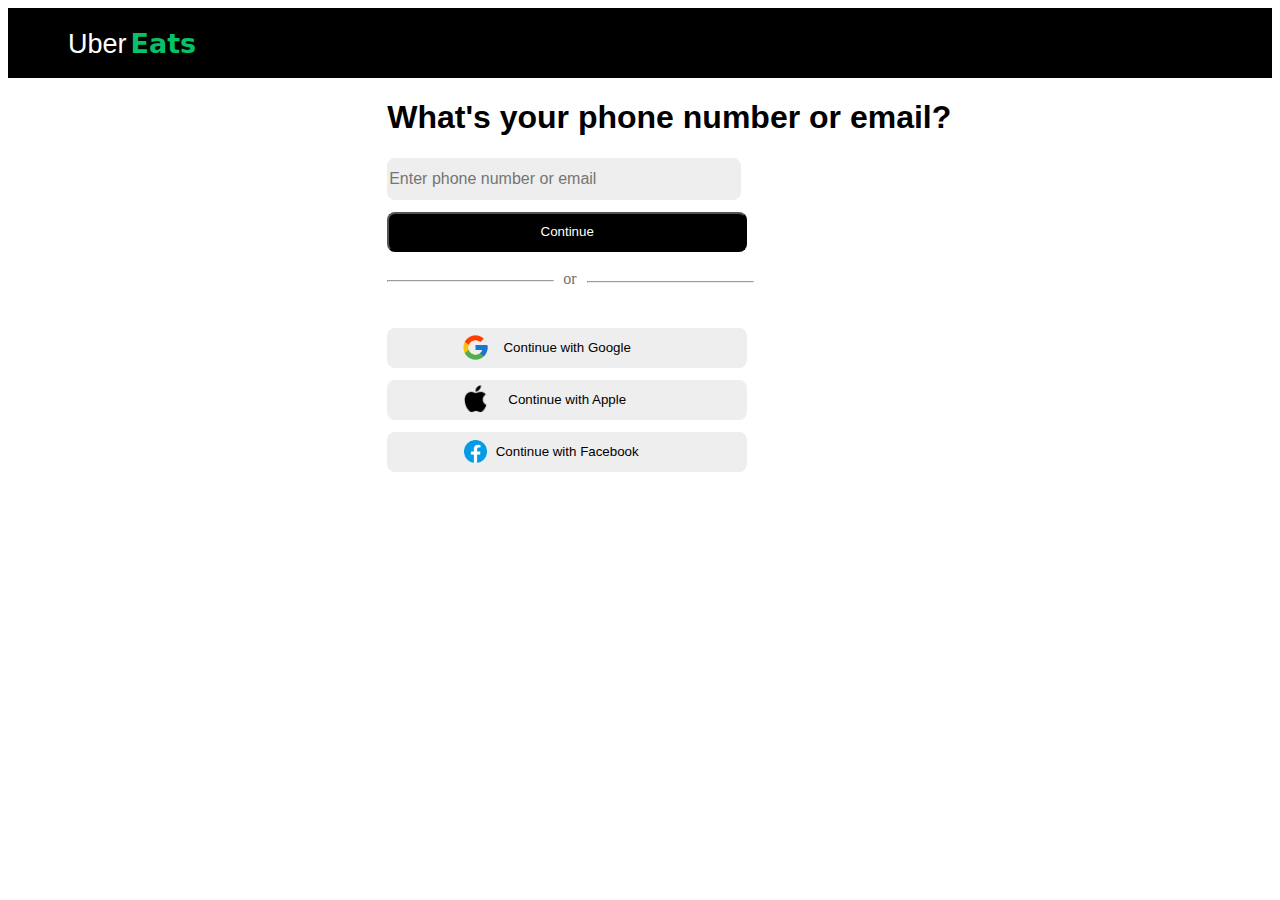
==== Uber eats clone/login.html @ 880b29a8 "Added login page and made page responsive till an extent" ====
<!DOCTYPE html>
<html lang="en">
<head>
    <meta charset="UTF-8">
    <meta http-equiv="X-UA-Compatible" content="IE=edge">
    <meta name="viewport" content="width=device-width, initial-scale=1.0">
    <link rel="stylesheet" href="css/styleslogin.css">
    <link rel="icon" href="https://d3i4yxtzktqr9n.cloudfront.net/arch-web/99c4bc580c8b57b7.ico">
    <link rel="stylesheet" href="https://fonts.googleapis.com/icon?family=Material+Icons">
    <title>Login</title>
</head>
<body>
    <div class="login-head">
        <span class="uber1">Uber</span>
        <span class="eat">Eats</span>
    </div>

    <div class="main-cont">
        <div></div>
        <div class="main-body">
            <h1>What's your phone number or email?</h1>
        </div>
        <div></div>
        <div class="textbox">
            <input type="text" placeholder="Enter phone number or email">
        </div>
        <div></div>
        <button class="conti">Continue</button>
        <div class="hr">
            <hr class="before">
            <div></div>
            <hr class="after">
            <span>or</span>
        </div>
        <button class="googl">Continue with Google</button>
        <img src="image/google.png" alt="">
        <div></div>
        <button class="apple">Continue with Apple</button>
        <img src="image/apples.png" alt="">
        <div></div>
        <button class="facebook">Continue with Facebook</button>
        <img src="image/facebooks.png" alt="">
    </div>

    
</body>
</html>
---- Uber eats clone/css/styleslogin.css ----
.login-head{
    width: 100%;
    height: 70px;
    background-color: #000;
    margin-bottom: 20px;
  }
  
  .login-head .uber1{
    color: #fff;
    font-family:sans-serif;
    font-size: 27px;
    font-weight:450;
    position: relative;
    left: 60px;
    top:20px;
  }

  .login-head .eat{
    color: rgb(6, 193, 103);
    font-family: system-ui, -apple-system, BlinkMacSystemFont, 'Segoe UI', Roboto, Oxygen, Ubuntu, Cantarell, 'Open Sans', 'Helvetica Neue', sans-serif;
    font-size: 27px;
    font-weight:640;
    position: relative;
    left: 60px;
    top:20px;
  }



.main-cont{
position: relative;
top: 50%;
right: 50%;
left:30%;
bottom:50%;
width: 50%;
height: 100%;


}

.main-body{
margin-top: 0px;
font-family: sans-serif;

}



.textbox input{
background-color: #eee;
width:350px;
height: 40px;
border-radius: 8px;
font-size: medium;
border: none;
}

.conti{
background-color: #000;
width:360px;
height: 40px;
border-radius: 8px;
color: #fff;
margin-top: 12px;
cursor: pointer;
margin-bottom: 20px;
}

.before{
display:inline-block ;
width: 165px;
}

.after{
display:inline-block;
width: 165px;
position: relative;
left:200px;
bottom: 21px;
}


span{
position: relative;
bottom: 28px;
left:5px;
color: #717070;
}

.googl{
background-color: #eeeeee;
width:360px;
height: 40px;
border-radius: 8px;
color: #000000;
position: relative;
margin-top: 12px;
cursor: pointer;
border: none;

}


img{
position: relative;
width: 29px;
right: 290px;
top:10px;
z-index:1;
}



.apple{
background-color: #eeeeee;
width:360px;
height: 40px;
border-radius: 8px;
color: #000000;
margin-top: 12px;
cursor: pointer;
border: none;

}

.facebook{
background-color: #eeeeee;
width:360px;
height: 40px;
border-radius: 8px;
color: #000000;
margin-top: 12px;
cursor: pointer;
border: none;

} 

@media (max-width:787px) {

.main-body {
  margin-top: 52px;
  font-family: sans-serif;
  position: relative;
  right: 47px;

}

.textbox input,.conti,.googl,.apple,.facebook{

  position: relative;
  right: 47px;
  width: 100%;
  font-size: x-small;

}

span{
top:0px;
left: 124px;

}
.before,.after{
display: none;
}

img{
position: relative;
top:-37px;
right:74px;
}

}
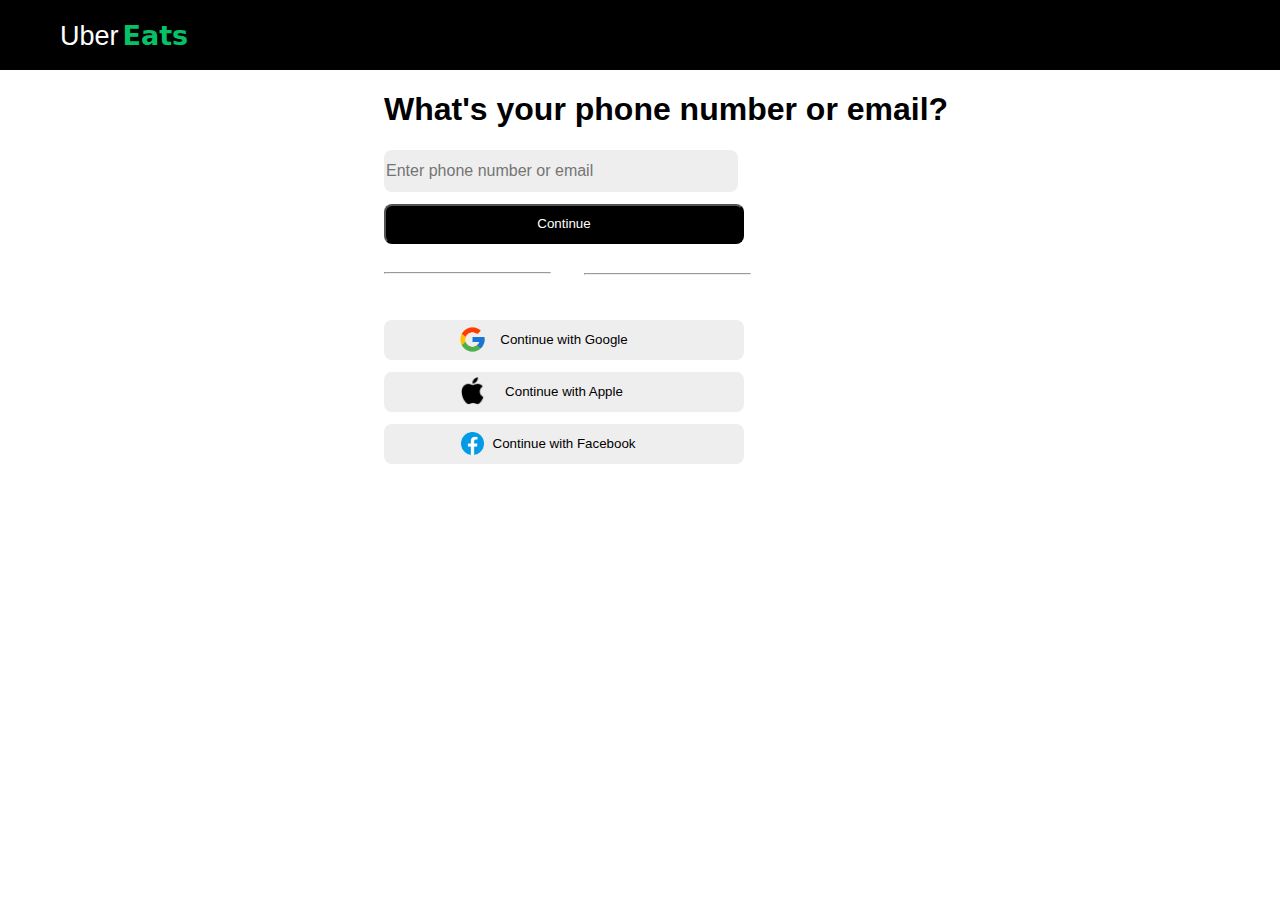
==== commit 12425f32: "Made page responsive" ====
--- a/Uber eats clone/login.html
+++ b/Uber eats clone/login.html
@@ -30,7 +30,6 @@
             <hr class="before">
             <div></div>
             <hr class="after">
-            <span>or</span>
         </div>
         <button class="googl">Continue with Google</button>
         <img src="image/google.png" alt="">
--- a/Uber eats clone/css/styleslogin.css
+++ b/Uber eats clone/css/styleslogin.css
@@ -1,3 +1,11 @@
+body{
+
+  margin: 0px;
+  padding: 0px;
+
+}
+
+
 .login-head{
     width: 100%;
     height: 70px;
@@ -81,8 +89,9 @@
 }
 
 
-span{
-position: relative;
+.conti span{
+position: relative;
+display: none;
 bottom: 28px;
 left:5px;
 color: #717070;
@@ -135,6 +144,8 @@
 border: none;
 
 } 
+
+
 
 @media (max-width:787px) {
 
@@ -155,19 +166,44 @@
 
 }
 
-span{
+.conti span{
 top:0px;
 left: 124px;
-
+display: none;
 }
 .before,.after{
 display: none;
 }
 
-img{
-position: relative;
-top:-37px;
-right:74px;
-}
+img {
+  position: relative;
+  top: -35px;
+  right: -35px;
+}
+
+}
+
+@media(max-width:426px){
+
+  .main-body h1{
+    font-size: 20px;
+  }
+
+  .textbox input,.conti,.googl,.apple,.facebook{
+    height: 30px;
+  }
+
+  .conti  span{
+    display: none;
+    left:24px !important;
+  }
+
+  img {
+    position: relative;
+    top: -25px;
+    right: 36px;
+    width: 20px;
+}
+
 
 }